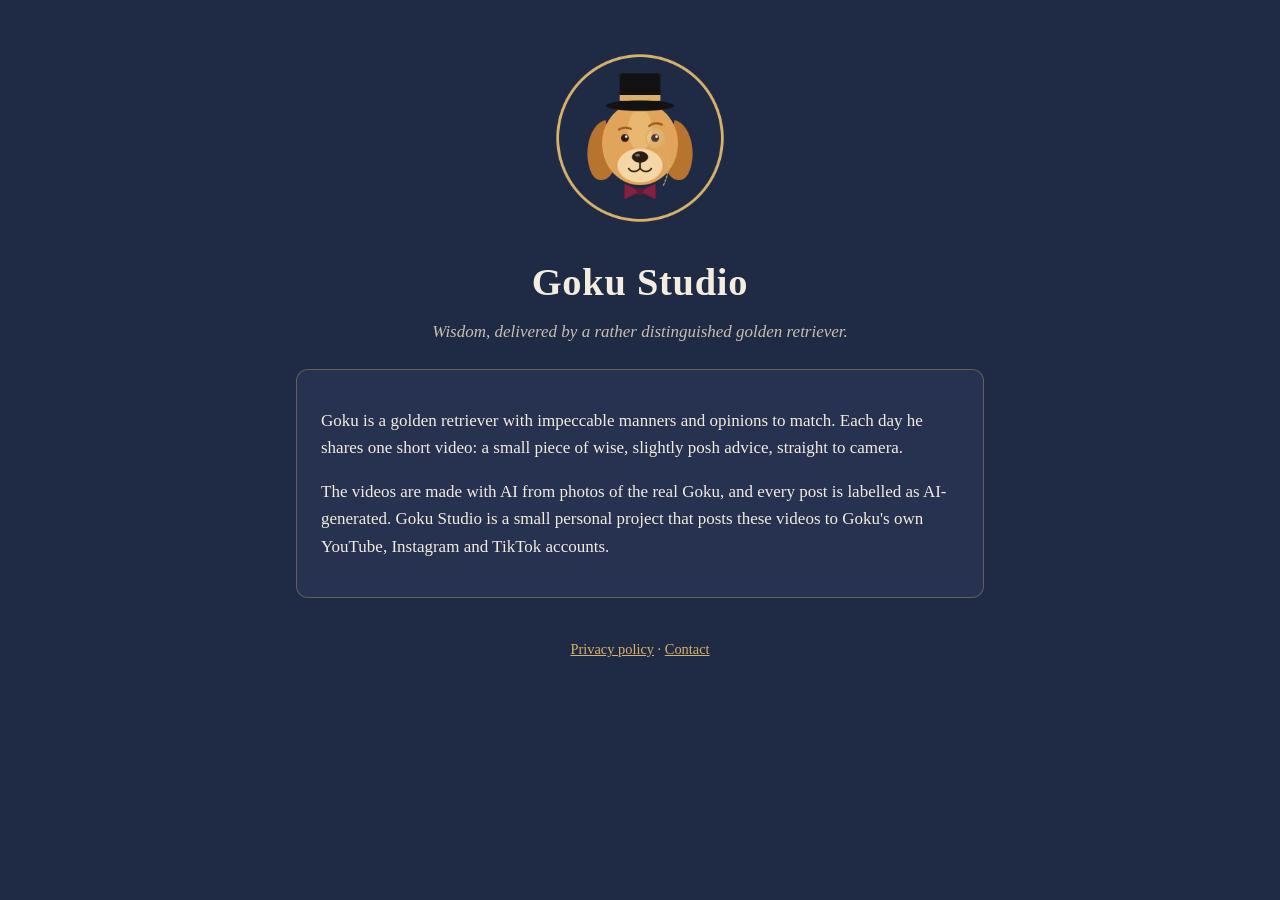
==== index.html @ fcae2529 "Goku Studio homepage and privacy policy Co-Authored-By: Claude Opus 5.5 <noreply@anthropic.com>" ====
<!doctype html>
<html lang="en">
<head>
  <meta charset="utf-8">
  <meta name="viewport" content="width=device-width, initial-scale=1">
  <title>Goku Studio</title>
  <meta name="description" content="Short videos of Goku, a rather distinguished golden retriever.">
  <link rel="icon" href="logo.png">
  <link rel="stylesheet" href="style.css">
</head>
<body>
  <main>
    <div class="hero">
      <img src="logo.png" alt="Goku the golden retriever in a top hat, monocle and bow tie">
      <h1>Goku Studio</h1>
      <p class="tagline">Wisdom, delivered by a rather distinguished golden retriever.</p>
    </div>

    <div class="card">
      <p>Goku is a golden retriever with impeccable manners and opinions to match. Each day he
      shares one short video: a small piece of wise, slightly posh advice, straight to camera.</p>
      <p>The videos are made with AI from photos of the real Goku, and every post is labelled
      as AI-generated. Goku Studio is a small personal project that posts these videos to
      Goku's own YouTube, Instagram and TikTok accounts.</p>
    </div>

    <footer>
      <a href="privacy.html">Privacy policy</a> ·
      <a href="https://github.com/DevKhaira/goku-site/issues">Contact</a>
    </footer>
  </main>
</body>
</html>
---- style.css ----
:root {
  --bg: #1f2a44;
  --card: #26324f;
  --text: #f3ecdf;
  --muted: #c9bfae;
  --gold: #d9b26a;
}
* { box-sizing: border-box; }
body {
  margin: 0;
  background: var(--bg);
  color: var(--text);
  font: 17px/1.6 Georgia, "Times New Roman", serif;
}
main {
  max-width: 720px;
  margin: 0 auto;
  padding: 48px 16px 64px;
}
.hero { text-align: center; }
.hero img { width: 180px; height: 180px; }
h1 { font-size: 2.4rem; margin: 16px 0 4px; letter-spacing: 0.02em; }
h2 { color: var(--gold); font-size: 1.25rem; margin-top: 32px; }
.tagline { color: var(--muted); font-style: italic; margin: 0 0 24px; }
.card {
  background: var(--card);
  border: 1px solid rgba(217, 178, 106, 0.35);
  border-radius: 12px;
  padding: 20px 24px;
  margin-top: 24px;
}
a { color: var(--gold); }
footer {
  margin-top: 40px;
  color: var(--muted);
  font-size: 0.9rem;
  text-align: center;
}
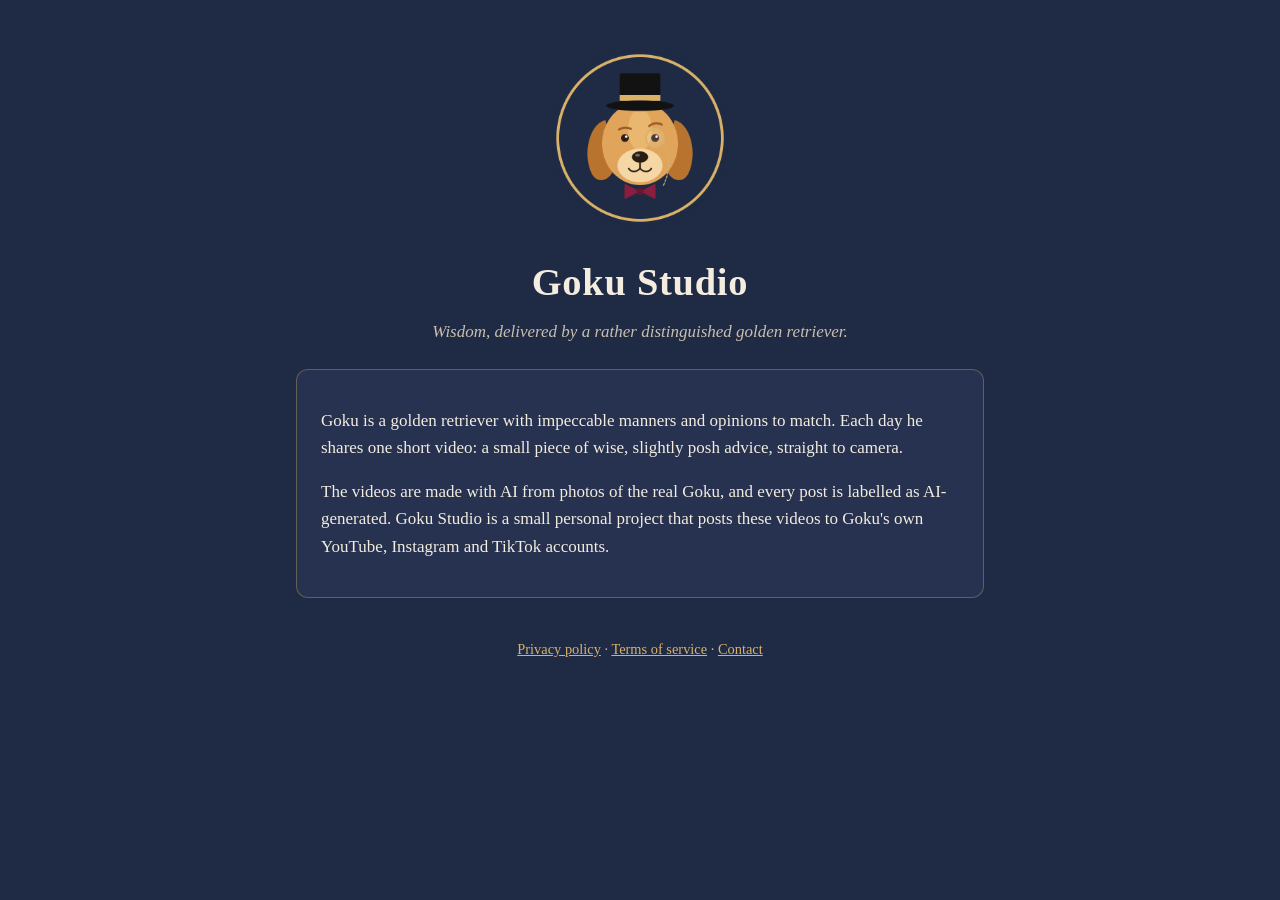
==== commit 90ebe55b: "Add terms of service page Co-Authored-By: Claude Opus 5.5 <noreply@anthropic.com>" ====
--- a/index.html
+++ b/index.html
@@ -26,6 +26,7 @@
 
     <footer>
       <a href="privacy.html">Privacy policy</a> ·
+      <a href="terms.html">Terms of service</a> ·
       <a href="https://github.com/DevKhaira/goku-site/issues">Contact</a>
     </footer>
   </main>
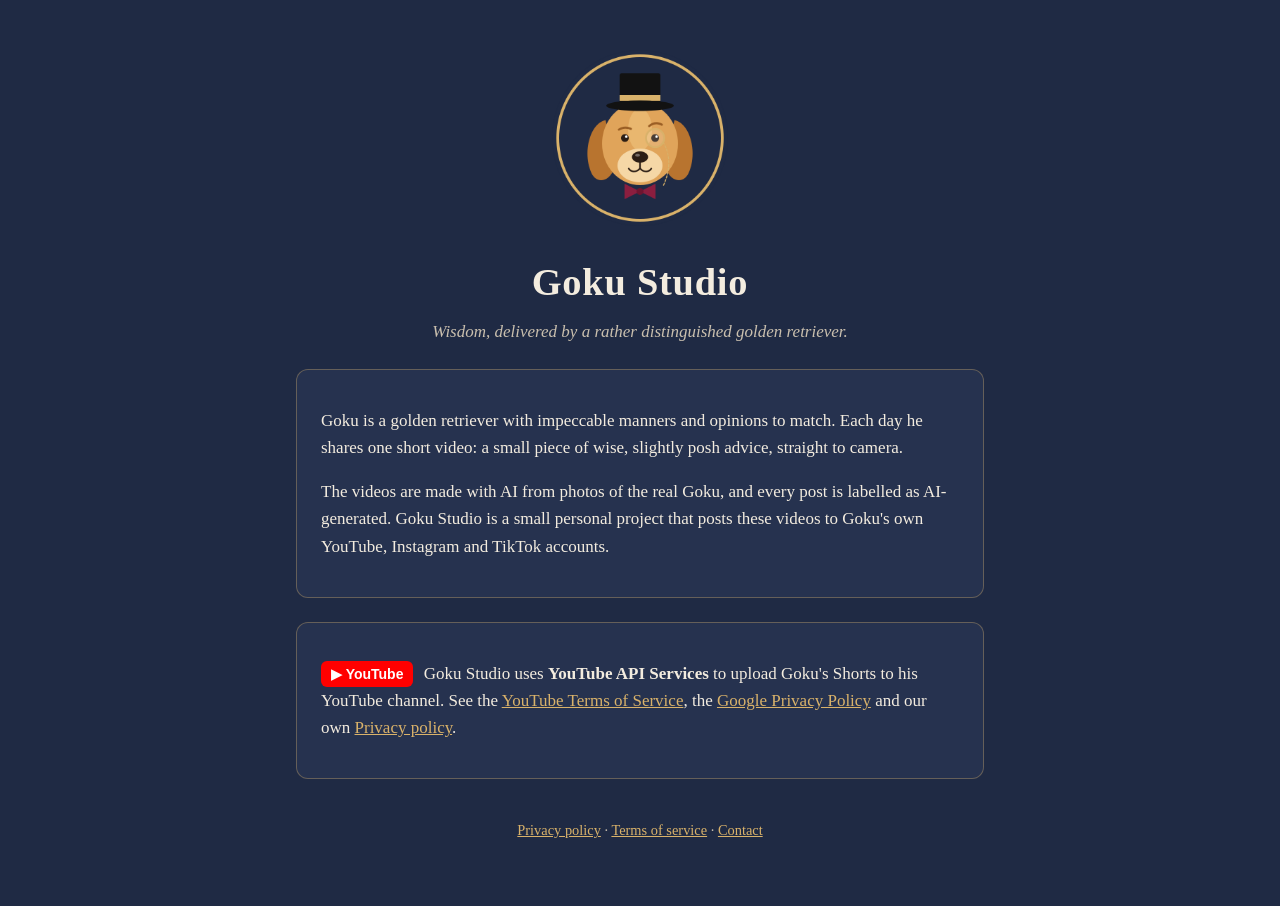
==== commit 2fb964ff: "YouTube API Services notice, data deletion policy Co-Authored-By: Claude Opus 5.5 <noreply@anthropic" ====
--- a/index.html
+++ b/index.html
@@ -24,6 +24,14 @@
       Goku's own YouTube, Instagram and TikTok accounts.</p>
     </div>
 
+    <div class="card yt">
+      <p><span class="yt-badge">▶ YouTube</span> Goku Studio uses <b>YouTube API Services</b> to
+      upload Goku's Shorts to his YouTube channel. See the
+      <a href="https://www.youtube.com/t/terms">YouTube Terms of Service</a>, the
+      <a href="http://www.google.com/policies/privacy">Google Privacy Policy</a> and our own
+      <a href="privacy.html">Privacy policy</a>.</p>
+    </div>
+
     <footer>
       <a href="privacy.html">Privacy policy</a> ·
       <a href="terms.html">Terms of service</a> ·
--- a/style.css
+++ b/style.css
@@ -36,3 +36,12 @@
   font-size: 0.9rem;
   text-align: center;
 }
+.yt-badge {
+  display: inline-block;
+  background: #ff0000;
+  color: #fff;
+  font: bold 14px/1 -apple-system, Helvetica, Arial, sans-serif;
+  padding: 6px 10px;
+  border-radius: 6px;
+  margin-right: 6px;
+}
